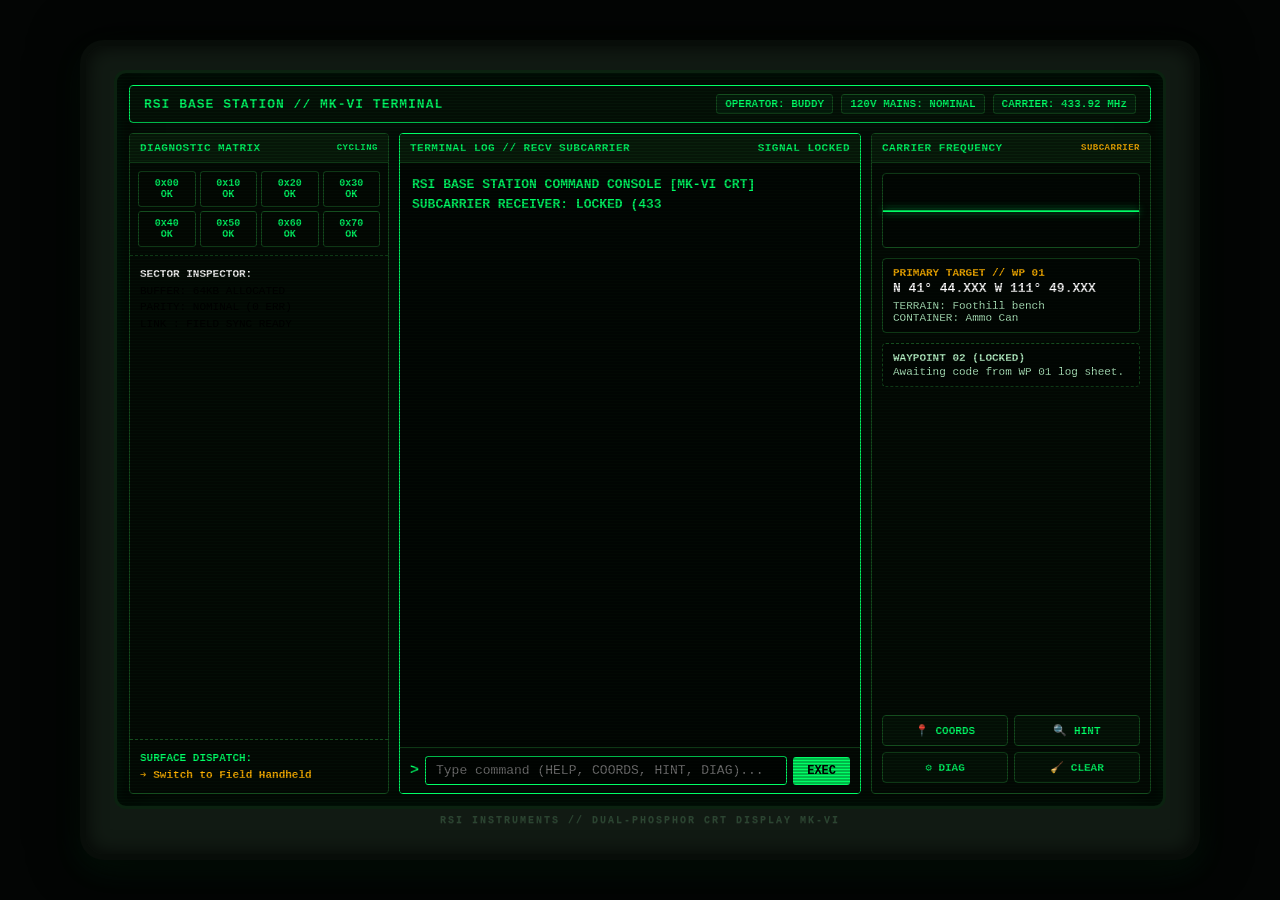
==== desktop/index.html @ dc441a3d "Update index.html" ====
<!DOCTYPE html>
<html lang="en">
<head>
  <meta charset="UTF-8">
  <meta name="viewport" content="width=device-width, initial-scale=1.0">
  <title>C.I.P.H.E.R. // Base Station CRT Console</title>
  <style>
    :root {
      --desk-bg: #030504;
      --bezel-color: #111a13;
      --bezel-border: #1d3322;
      --crt-screen-bg: #041007;
      --panel-border: #144d1e;
      --panel-border-bright: #00ff66;
      --text-main: #b8f5c8;
      --text-bright: #00ff66;
      --text-amber: #ffb300;
      --text-alert: #ff5252;
      --text-white: #ffffff;
    }

    * {
      box-sizing: border-box;
      margin: 0;
      padding: 0;
    }

    html, body {
      width: 100vw;
      height: 100vh;
      background-color: var(--desk-bg);
      display: flex;
      align-items: center;
      justify-content: center;
      font-family: 'Courier New', Courier, monospace;
      overflow: hidden;
    }

    /* Heavy Industrial CRT Outer Enclosure */
    .crt-enclosure {
      width: 1120px;
      max-width: 95vw;
      height: 820px;
      max-height: 94vh;
      background: var(--bezel-color);
      border: 6px solid #080d09;
      border-radius: 24px;
      box-shadow: 
        0 0 50px rgba(0, 0, 0, 0.95),
        inset 0 0 20px rgba(0, 0, 0, 0.8),
        0 10px 30px rgba(0, 255, 102, 0.08);
      padding: 24px 28px 28px;
      display: flex;
      flex-direction: column;
      position: relative;
    }

    /* Screen Glass with Bezel Inset & Scanlines */
    .crt-glass-screen {
      flex: 1;
      background-color: var(--crt-screen-bg);
      border-radius: 12px;
      border: 3px solid #0b2210;
      box-shadow: 
        inset 0 0 40px rgba(0, 0, 0, 0.9),
        inset 0 0 15px rgba(0, 255, 102, 0.15);
      display: flex;
      flex-direction: column;
      overflow: hidden;
      position: relative;
      padding: 12px;
      gap: 10px;
    }

    .crt-glass-screen::after {
      content: " ";
      position: absolute;
      top: 0; left: 0; right: 0; bottom: 0;
      background: linear-gradient(rgba(18, 16, 16, 0) 50%, rgba(0, 0, 0, 0.28) 50%);
      background-size: 100% 3px;
      pointer-events: none;
      z-index: 10;
    }

    /* Console Banner */
    .console-topbar {
      display: flex;
      justify-content: space-between;
      align-items: center;
      background: #051408;
      border: 1.5px solid var(--panel-border-bright);
      padding: 8px 14px;
      border-radius: 4px;
      flex-shrink: 0;
      z-index: 5;
    }
    .console-title {
      font-size: 13px;
      font-weight: 900;
      letter-spacing: 1px;
      color: var(--text-bright);
    }
    .console-badges {
      display: flex;
      gap: 8px;
      font-size: 11px;
      font-weight: bold;
    }
    .badge-item {
      padding: 3px 8px;
      border-radius: 3px;
      border: 1px solid var(--panel-border);
      background: rgba(0, 255, 102, 0.05);
      color: var(--text-bright);
    }

    /* 3-Pane Layout */
    .console-grid {
      flex: 1;
      display: grid;
      grid-template-columns: 260px 1fr 280px;
      gap: 10px;
      min-height: 0;
      z-index: 5;
    }

    .crt-panel {
      background-color: #030c05;
      border: 1.5px solid var(--panel-border);
      border-radius: 4px;
      display: flex;
      flex-direction: column;
      overflow: hidden;
    }
    .crt-panel.primary-monitor {
      border-color: var(--panel-border-bright);
      background-color: #020803;
    }

    .panel-header {
      background: #091f0c;
      padding: 8px 10px;
      font-size: 11px;
      font-weight: 900;
      letter-spacing: 0.5px;
      color: var(--text-bright);
      border-bottom: 1px solid var(--panel-border);
      display: flex;
      justify-content: space-between;
      align-items: center;
    }

    /* Left Matrix */
    .matrix-grid {
      display: grid;
      grid-template-columns: repeat(4, 1fr);
      gap: 4px;
      padding: 8px;
    }
    .sector-cell {
      background: #030a04;
      border: 1px solid var(--panel-border);
      border-radius: 3px;
      padding: 6px 2px;
      text-align: center;
      font-size: 10px;
      font-weight: bold;
      cursor: pointer;
      color: var(--text-bright);
    }
    .sector-cell:hover {
      border-color: var(--panel-border-bright);
      background: rgba(0, 255, 102, 0.15);
    }

    .telemetry-block {
      padding: 10px;
      border-top: 1px dashed var(--panel-border);
      font-size: 11px;
      line-height: 1.5;
    }

    /* Center Log & CLI */
    .main-log-scroll {
      flex: 1;
      overflow-y: auto;
      padding: 12px;
      font-size: 13px;
      line-height: 1.5;
      white-space: pre-wrap;
      word-break: break-word;
    }
    .line-dim { color: var(--text-main); }
    .line-bright { color: var(--text-bright); font-weight: bold; }
    .line-amber { color: var(--text-amber); font-weight: bold; }
    .line-user { color: var(--text-white); font-weight: bold; }

    .desktop-cli-tray {
      border-top: 1px solid var(--panel-border);
      background: #030b05;
      padding: 8px 10px;
      display: flex;
      gap: 6px;
      align-items: center;
    }
    .cli-prompt {
      color: var(--text-bright);
      font-size: 15px;
      font-weight: 900;
    }
    .cli-desktop-input {
      flex: 1;
      background: #010502;
      border: 1px solid var(--panel-border);
      border-radius: 3px;
      color: #ffffff;
      font-family: inherit;
      font-size: 13px;
      padding: 6px 10px;
      outline: none;
    }
    .cli-desktop-input:focus {
      border-color: var(--panel-border-bright);
    }
    .btn-desktop-exec {
      background: var(--panel-border-bright);
      color: #000000;
      border: none;
      border-radius: 3px;
      font-family: inherit;
      font-size: 12px;
      font-weight: 900;
      padding: 7px 14px;
      cursor: pointer;
    }

    /* Right Panel */
    .tactical-display-body {
      padding: 10px;
      display: flex;
      flex-direction: column;
      gap: 10px;
      flex: 1;
      overflow-y: auto;
    }
    .frequency-scope {
      height: 75px;
      background: #020703;
      border: 1px solid var(--panel-border);
      border-radius: 4px;
      display: flex;
      align-items: center;
      justify-content: center;
    }
    .carrier-wave {
      width: 100%;
      height: 2px;
      background: var(--text-bright);
      box-shadow: 0 0 8px var(--text-bright);
      animation: pulseWave 2.4s infinite ease-in-out;
    }
    @keyframes pulseWave {
      0% { transform: scaleY(1); opacity: 0.6; }
      50% { transform: scaleY(14); opacity: 1; }
      100% { transform: scaleY(1); opacity: 0.6; }
    }

    .waypoint-card {
      background: #020703;
      border: 1px solid var(--panel-border);
      border-radius: 4px;
      padding: 8px 10px;
    }
    .waypoint-title {
      font-size: 11px;
      font-weight: 900;
      color: var(--text-amber);
      margin-bottom: 2px;
    }
    .waypoint-coords {
      font-size: 13px;
      font-weight: 900;
      color: #ffffff;
    }

    .macro-board {
      display: grid;
      grid-template-columns: repeat(2, 1fr);
      gap: 6px;
      margin-top: auto;
    }
    .btn-macro-tile {
      background: #051408;
      border: 1px solid var(--panel-border);
      border-radius: 4px;
      color: var(--text-bright);
      font-family: inherit;
      font-size: 11px;
      font-weight: bold;
      padding: 8px 4px;
      cursor: pointer;
      text-align: center;
    }
    .btn-macro-tile:hover {
      border-color: var(--panel-border-bright);
      background: #09260f;
    }

    /* Hardware Enclosure Badge */
    .bezel-badge {
      text-align: center;
      font-size: 10px;
      letter-spacing: 2px;
      color: #2b4531;
      font-weight: 900;
      margin-top: 6px;
      text-shadow: 0 1px 0 rgba(255, 255, 255, 0.05);
    }
  </style>
</head>
<body>

  <!-- Physical CRT Housing -->
  <div class="crt-enclosure">
    <div class="crt-glass-screen">
      
      <header class="console-topbar">
        <div class="console-title">RSI BASE STATION // MK-VI TERMINAL</div>
        <div class="console-badges">
          <div class="badge-item" id="badge-cacher">OPERATOR: BUDDY</div>
          <div class="badge-item">120V MAINS: NOMINAL</div>
          <div class="badge-item">CARRIER: 433.92 MHz</div>
        </div>
      </header>

      <div class="console-grid">
        <!-- LEFT: Matrix -->
        <aside class="crt-panel">
          <div class="panel-header">
            <span>DIAGNOSTIC MATRIX</span>
            <span style="font-size: 9px; color: var(--text-bright);">CYCLING</span>
          </div>

          <div class="matrix-grid">
            <div class="sector-cell" onclick="BaseStation.inspectSector('0x00')">0x00<br>OK</div>
            <div class="sector-cell" onclick="BaseStation.inspectSector('0x10')">0x10<br>OK</div>
            <div class="sector-cell" onclick="BaseStation.inspectSector('0x20')">0x20<br>OK</div>
            <div class="sector-cell" onclick="BaseStation.inspectSector('0x30')">0x30<br>OK</div>
            <div class="sector-cell" onclick="BaseStation.inspectSector('0x40')">0x40<br>OK</div>
            <div class="sector-cell" onclick="BaseStation.inspectSector('0x50')">0x50<br>OK</div>
            <div class="sector-cell" onclick="BaseStation.inspectSector('0x60')">0x60<br>OK</div>
            <div class="sector-cell" onclick="BaseStation.inspectSector('0x70')">0x70<br>OK</div>
          </div>

          <div class="telemetry-block" id="sector-inspect-view">
            <strong style="color: #ffffff;">SECTOR INSPECTOR:</strong><br>
            BUFFER: 64KB ALLOCATED<br>
            PARITY: NOMINAL (0 ERR)<br>
            LINK  : FIELD SYNC READY
          </div>

          <div class="telemetry-block" style="margin-top: auto;">
            <strong style="color: var(--text-bright);">SURFACE DISPATCH:</strong><br>
            <a href="../mobile/index.html" style="color: var(--text-amber); text-decoration: none; font-weight: bold;">➔ Switch to Field Handheld</a>
          </div>
        </aside>

        <!-- CENTER: CLI Monitor -->
        <main class="crt-panel primary-monitor">
          <div class="panel-header">
            <span>TERMINAL LOG // RECV SUBCARRIER</span>
            <span style="color: var(--text-bright);">SIGNAL LOCKED</span>
          </div>

          <div class="main-log-scroll" id="base-log-scroll"></div>

          <footer class="desktop-cli-tray">
            <span class="cli-prompt">&gt;</span>
            <input 
              type="text" 
              id="base-cli-input" 
              class="cli-desktop-input" 
              placeholder="Type command (HELP, COORDS, HINT, DIAG)..." 
              autocomplete="off"
              autofocus
            >
            <button class="btn-desktop-exec" onclick="BaseStation.submitCommand()">EXEC</button>
          </footer>
        </main>

        <!-- RIGHT: Scope & Waypoints -->
        <aside class="crt-panel">
          <div class="panel-header">
            <span>CARRIER FREQUENCY</span>
            <span style="font-size: 9px; color: var(--text-amber);">SUBCARRIER</span>
          </div>

          <div class="tactical-display-body">
            <div class="frequency-scope">
              <div class="carrier-wave"></div>
            </div>

            <div class="waypoint-card">
              <div class="waypoint-title">PRIMARY TARGET // WP 01</div>
              <div class="waypoint-coords">N 41° 44.XXX  W 111° 49.XXX</div>
              <div style="font-size: 11px; color: var(--text-main); margin-top: 4px;">
                TERRAIN: Foothill bench<br>CONTAINER: Ammo Can
              </div>
            </div>

            <div class="waypoint-card" style="border-style: dashed;">
              <div class="waypoint-title" style="color: var(--text-main);">WAYPOINT 02 (LOCKED)</div>
              <div style="font-size: 11px; color: var(--text-main);">
                Awaiting code from WP 01 log sheet.
              </div>
            </div>

            <div class="macro-board">
              <button class="btn-macro-tile" onclick="BaseStation.runMacro('SHOW COORDINATES')">📍 COORDS</button>
              <button class="btn-macro-tile" onclick="BaseStation.runMacro('CONTAINER HINT')">🔍 HINT</button>
              <button class="btn-macro-tile" onclick="BaseStation.runMacro('DIAG')">⚙️ DIAG</button>
              <button class="btn-macro-tile" onclick="BaseStation.runMacro('CLEAR')">🧹 CLEAR</button>
            </div>
          </div>
        </aside>
      </div>

    </div>

    <!-- Retro Hardware Stamp -->
    <div class="bezel-badge">RSI INSTRUMENTS // DUAL-PHOSPHOR CRT DISPLAY MK-VI</div>
  </div>

  <script>
    const BaseStation = {
      logEl: null,
      inputEl: null,
      printQueue: [],
      isPrinting: false,

      init: function() {
        this.logEl = document.getElementById('base-log-scroll');
        this.inputEl = document.getElementById('base-cli-input');

        this.inputEl.addEventListener('keydown', (e) => {
          if (e.key === 'Enter') {
            e.preventDefault();
            this.submitCommand();
          }
        });

        try {
          const raw = localStorage.getItem('cipher_handheld_state');
          if (raw) {
            const parsed = JSON.parse(raw);
            if (parsed && parsed.cacher && parsed.cacher.username) {
              document.getElementById('badge-cacher').textContent = `OPERATOR: ${parsed.cacher.username}`;
            }
          }
        } catch (e) {}

        this.printLine(
          "RSI BASE STATION COMMAND CONSOLE [MK-VI CRT]\n" +
          "SUBCARRIER RECEIVER: LOCKED (433.92 MHz)\n" +
          "POWER: 120V MAINS (NOMINAL)\n\n" +
          "[C.I.P.H.E.R.]\n" +
          "\"Base Station console online, buddy!\n" +
          "All multi-pane telemetry boards are synchronized.\n" +
          "Use the command terminal to inspect coordinates, review hints, or analyze memory sectors.\"",
          "line-bright", 12
        );
      },

      printLine: function(text, cls = "line-dim", charSpeedMs = 12) {
        this.printQueue.push({ text, cls, charSpeedMs });
        if (!this.isPrinting) {
          this.processQueue();
        }
      },

      processQueue: async function() {
        if (this.printQueue.length === 0) {
          this.isPrinting = false;
          return;
        }

        this.isPrinting = true;
        const current = this.printQueue.shift();
        const p = document.createElement('div');
        p.className = current.cls;
        this.logEl.appendChild(p);

        for (let i = 0; i < current.text.length; i++) {
          p.textContent += current.text[i];
          this.logEl.scrollTop = this.logEl.scrollHeight;
          await new Promise(r => setTimeout(r, current.charSpeedMs));
        }

        await new Promise(r => setTimeout(r, 50));
        this.processQueue();
      },

      submitCommand: function() {
        const raw = this.inputEl.value.trim();
        if (!raw) return;
        this.inputEl.value = '';

        this.printLine(`> ${raw}`, "line-user", 6);
        const upper = raw.toUpperCase();

        if (upper === 'CLEAR') {
          this.printQueue = [];
          this.logEl.innerHTML = '';
          return;
        }

        if (upper === 'HELP') {
          this.printLine(
            "COMMAND SET:\n" +
            "  COORDS : Display active waypoint coordinates\n" +
            "  HINT   : Transmit hiding spot notes\n" +
            "  DIAG   : Run comprehensive telemetry check\n" +
            "  CLEAR  : Flush display buffer",
            "line-dim", 10
          );
          return;
        }

        if (upper.includes('COORD') || upper.includes('WAYPOINT')) {
          this.printLine(
            "[C.I.P.H.E.R.]\n" +
            "\"Decrypted Waypoint 01:\n" +
            "N 41° 44.XXX  W 111° 49.XXX\n" +
            "Container: Ammo can tucked along the foothill bench.\"",
            "line-amber", 12
          );
          return;
        }

        if (upper.includes('HINT')) {
          this.printLine(
            "[C.I.P.H.E.R.]\n" +
            "\"Tactical field hint:\n" +
            "Look low where the sage meets the rock shelf. Don't look in trees!\"",
            "line-amber", 12
          );
          return;
        }

        if (upper === 'DIAG') {
          this.printLine(
            "TELEMETRY SUMMARY:\n" +
            "  ARCH   : RETRO CRT 4:3 CONSOLE\n" +
            "  BUS    : 8/8 SECTORS VERIFIED\n" +
            "  CARRIER: 100% SIGNAL STRENGTH\n" +
            "  SYNC   : FIELD HANDHELD PAIRED",
            "line-bright", 10
          );
          return;
        }

        this.printLine(`[BASE] Command "${raw}" processed.`, "line-dim", 10);
      },

      runMacro: function(cmd) {
        this.inputEl.value = cmd;
        this.submitCommand();
      },

      inspectSector: function(secName) {
        const view = document.getElementById('sector-inspect-view');
        view.innerHTML = 
          `<strong style="color: var(--text-bright);">SECTOR ${secName} INSPECTION:</strong><br>` +
          `RANGE: ${secName}00 - ${secName}FF<br>` +
          `CHECK: 100% OK // 0 ERR<br>` +
          `DATA : WAYPOINT PACKETS STABLE`;
      }
    };

    document.addEventListener('DOMContentLoaded', () => {
      BaseStation.init();
    });
  </script>
</body>
</html>
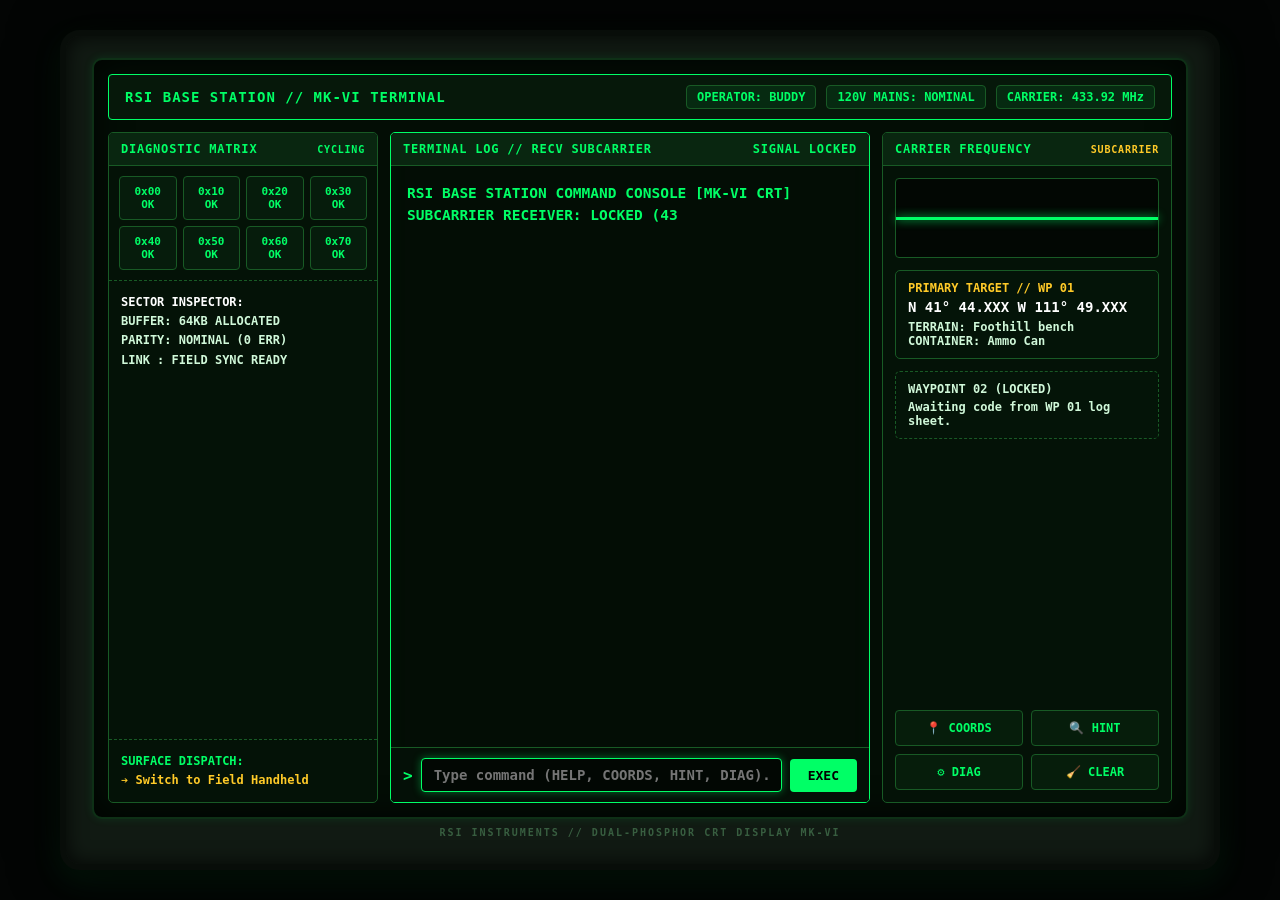
==== commit 5f213c89: "Refactor styles and layout for improved UI" ====
--- a/desktop/index.html
+++ b/desktop/index.html
@@ -8,13 +8,12 @@
     :root {
       --desk-bg: #030504;
       --bezel-color: #111a13;
-      --bezel-border: #1d3322;
-      --crt-screen-bg: #041007;
-      --panel-border: #144d1e;
+      --crt-screen-bg: #030d05;
+      --panel-border: #185a25;
       --panel-border-bright: #00ff66;
-      --text-main: #b8f5c8;
-      --text-bright: #00ff66;
-      --text-amber: #ffb300;
+      --text-main: #d0f8d9;         /* High-contrast readable mint */
+      --text-bright: #00ff66;       /* Phosphor green */
+      --text-amber: #ffca28;        /* Warm gold */
       --text-alert: #ff5252;
       --text-white: #ffffff;
     }
@@ -32,85 +31,77 @@
       display: flex;
       align-items: center;
       justify-content: center;
-      font-family: 'Courier New', Courier, monospace;
+      /* Heavy, clean monospaced stack with Courier strictly last */
+      font-family: "Cascadia Code", "Fira Code", Consolas, "Menlo", "DejaVu Sans Mono", monospace;
+      font-weight: 600;
+      -webkit-font-smoothing: antialiased;
+      -moz-osx-font-smoothing: grayscale;
       overflow: hidden;
     }
 
     /* Heavy Industrial CRT Outer Enclosure */
     .crt-enclosure {
-      width: 1120px;
-      max-width: 95vw;
-      height: 820px;
-      max-height: 94vh;
+      width: 1160px;
+      max-width: 96vw;
+      height: 840px;
+      max-height: 95vh;
       background: var(--bezel-color);
       border: 6px solid #080d09;
-      border-radius: 24px;
+      border-radius: 20px;
       box-shadow: 
         0 0 50px rgba(0, 0, 0, 0.95),
         inset 0 0 20px rgba(0, 0, 0, 0.8),
-        0 10px 30px rgba(0, 255, 102, 0.08);
-      padding: 24px 28px 28px;
+        0 10px 30px rgba(0, 255, 102, 0.1);
+      padding: 22px 26px 26px;
       display: flex;
       flex-direction: column;
       position: relative;
     }
 
-    /* Screen Glass with Bezel Inset & Scanlines */
+    /* Clean Screen Glass (Scanlines removed to stop text degradation) */
     .crt-glass-screen {
       flex: 1;
       background-color: var(--crt-screen-bg);
-      border-radius: 12px;
-      border: 3px solid #0b2210;
+      border-radius: 10px;
+      border: 2px solid #0e3016;
       box-shadow: 
-        inset 0 0 40px rgba(0, 0, 0, 0.9),
-        inset 0 0 15px rgba(0, 255, 102, 0.15);
+        inset 0 0 35px rgba(0, 0, 0, 0.85),
+        0 0 10px rgba(0, 255, 102, 0.1);
       display: flex;
       flex-direction: column;
       overflow: hidden;
-      position: relative;
-      padding: 12px;
-      gap: 10px;
-    }
-
-    .crt-glass-screen::after {
-      content: " ";
-      position: absolute;
-      top: 0; left: 0; right: 0; bottom: 0;
-      background: linear-gradient(rgba(18, 16, 16, 0) 50%, rgba(0, 0, 0, 0.28) 50%);
-      background-size: 100% 3px;
-      pointer-events: none;
-      z-index: 10;
-    }
-
-    /* Console Banner */
+      padding: 14px;
+      gap: 12px;
+    }
+
+    /* Top Console Banner */
     .console-topbar {
       display: flex;
       justify-content: space-between;
       align-items: center;
-      background: #051408;
+      background: #06180a;
       border: 1.5px solid var(--panel-border-bright);
-      padding: 8px 14px;
+      padding: 10px 16px;
       border-radius: 4px;
       flex-shrink: 0;
-      z-index: 5;
     }
     .console-title {
-      font-size: 13px;
-      font-weight: 900;
+      font-size: 14px;
+      font-weight: 800;
       letter-spacing: 1px;
       color: var(--text-bright);
     }
     .console-badges {
       display: flex;
-      gap: 8px;
-      font-size: 11px;
-      font-weight: bold;
+      gap: 10px;
+      font-size: 12px;
+      font-weight: 700;
     }
     .badge-item {
-      padding: 3px 8px;
-      border-radius: 3px;
-      border: 1px solid var(--panel-border);
-      background: rgba(0, 255, 102, 0.05);
+      padding: 4px 10px;
+      border-radius: 4px;
+      border: 1.5px solid var(--panel-border);
+      background: rgba(0, 255, 102, 0.08);
       color: var(--text-bright);
     }
 
@@ -118,33 +109,33 @@
     .console-grid {
       flex: 1;
       display: grid;
-      grid-template-columns: 260px 1fr 280px;
-      gap: 10px;
+      grid-template-columns: 270px 1fr 290px;
+      gap: 12px;
       min-height: 0;
-      z-index: 5;
     }
 
     .crt-panel {
-      background-color: #030c05;
-      border: 1.5px solid var(--panel-border);
-      border-radius: 4px;
+      background-color: #041207;
+      border: 1.5px solid var(--panel-border);
+      border-radius: 5px;
       display: flex;
       flex-direction: column;
       overflow: hidden;
     }
     .crt-panel.primary-monitor {
       border-color: var(--panel-border-bright);
-      background-color: #020803;
+      background-color: #030d05;
+      box-shadow: inset 0 0 20px rgba(0, 255, 102, 0.05);
     }
 
     .panel-header {
-      background: #091f0c;
-      padding: 8px 10px;
-      font-size: 11px;
-      font-weight: 900;
-      letter-spacing: 0.5px;
+      background: #092610;
+      padding: 9px 12px;
+      font-size: 12px;
+      font-weight: 800;
+      letter-spacing: 0.8px;
       color: var(--text-bright);
-      border-bottom: 1px solid var(--panel-border);
+      border-bottom: 1.5px solid var(--panel-border);
       display: flex;
       justify-content: space-between;
       align-items: center;
@@ -154,167 +145,175 @@
     .matrix-grid {
       display: grid;
       grid-template-columns: repeat(4, 1fr);
-      gap: 4px;
-      padding: 8px;
+      gap: 6px;
+      padding: 10px;
     }
     .sector-cell {
-      background: #030a04;
-      border: 1px solid var(--panel-border);
-      border-radius: 3px;
-      padding: 6px 2px;
+      background: #061c0c;
+      border: 1.5px solid var(--panel-border);
+      border-radius: 4px;
+      padding: 8px 2px;
       text-align: center;
-      font-size: 10px;
-      font-weight: bold;
+      font-size: 11px;
+      font-weight: 800;
       cursor: pointer;
       color: var(--text-bright);
+      transition: all 0.15s ease;
     }
     .sector-cell:hover {
       border-color: var(--panel-border-bright);
-      background: rgba(0, 255, 102, 0.15);
+      background: #0a3316;
     }
 
     .telemetry-block {
-      padding: 10px;
+      padding: 12px;
       border-top: 1px dashed var(--panel-border);
-      font-size: 11px;
-      line-height: 1.5;
+      font-size: 12px;
+      line-height: 1.6;
+      color: var(--text-main);
     }
 
     /* Center Log & CLI */
     .main-log-scroll {
       flex: 1;
       overflow-y: auto;
-      padding: 12px;
-      font-size: 13px;
-      line-height: 1.5;
+      padding: 16px;
+      font-size: 14.5px;
+      line-height: 1.55;
       white-space: pre-wrap;
       word-break: break-word;
+      font-weight: 600;
     }
     .line-dim { color: var(--text-main); }
-    .line-bright { color: var(--text-bright); font-weight: bold; }
-    .line-amber { color: var(--text-amber); font-weight: bold; }
-    .line-user { color: var(--text-white); font-weight: bold; }
+    .line-bright { color: var(--text-bright); font-weight: 800; }
+    .line-amber { color: var(--text-amber); font-weight: 800; }
+    .line-user { color: var(--text-white); font-weight: 800; }
 
     .desktop-cli-tray {
-      border-top: 1px solid var(--panel-border);
-      background: #030b05;
-      padding: 8px 10px;
-      display: flex;
-      gap: 6px;
+      border-top: 1.5px solid var(--panel-border);
+      background: #041007;
+      padding: 10px 12px;
+      display: flex;
+      gap: 8px;
       align-items: center;
     }
     .cli-prompt {
       color: var(--text-bright);
-      font-size: 15px;
+      font-size: 16px;
       font-weight: 900;
     }
     .cli-desktop-input {
       flex: 1;
-      background: #010502;
-      border: 1px solid var(--panel-border);
-      border-radius: 3px;
+      background: #020703;
+      border: 1.5px solid var(--panel-border);
+      border-radius: 4px;
       color: #ffffff;
       font-family: inherit;
-      font-size: 13px;
-      padding: 6px 10px;
+      font-size: 14px;
+      font-weight: 600;
+      padding: 8px 12px;
       outline: none;
     }
     .cli-desktop-input:focus {
       border-color: var(--panel-border-bright);
+      box-shadow: 0 0 8px rgba(0, 255, 102, 0.4);
     }
     .btn-desktop-exec {
       background: var(--panel-border-bright);
       color: #000000;
       border: none;
-      border-radius: 3px;
+      border-radius: 4px;
       font-family: inherit;
+      font-size: 13px;
+      font-weight: 900;
+      padding: 9px 18px;
+      cursor: pointer;
+    }
+    .btn-desktop-exec:hover {
+      background: #ffffff;
+    }
+
+    /* Right Panel */
+    .tactical-display-body {
+      padding: 12px;
+      display: flex;
+      flex-direction: column;
+      gap: 12px;
+      flex: 1;
+      overflow-y: auto;
+    }
+    .frequency-scope {
+      height: 80px;
+      background: #020703;
+      border: 1.5px solid var(--panel-border);
+      border-radius: 4px;
+      display: flex;
+      align-items: center;
+      justify-content: center;
+    }
+    .carrier-wave {
+      width: 100%;
+      height: 3px;
+      background: var(--text-bright);
+      box-shadow: 0 0 10px var(--text-bright);
+      animation: pulseWave 2.4s infinite ease-in-out;
+    }
+    @keyframes pulseWave {
+      0% { transform: scaleY(1); opacity: 0.7; }
+      50% { transform: scaleY(14); opacity: 1; }
+      100% { transform: scaleY(1); opacity: 0.7; }
+    }
+
+    .waypoint-card {
+      background: #041408;
+      border: 1.5px solid var(--panel-border);
+      border-radius: 5px;
+      padding: 10px 12px;
+    }
+    .waypoint-title {
       font-size: 12px;
       font-weight: 900;
-      padding: 7px 14px;
-      cursor: pointer;
-    }
-
-    /* Right Panel */
-    .tactical-display-body {
-      padding: 10px;
-      display: flex;
-      flex-direction: column;
-      gap: 10px;
-      flex: 1;
-      overflow-y: auto;
-    }
-    .frequency-scope {
-      height: 75px;
-      background: #020703;
-      border: 1px solid var(--panel-border);
-      border-radius: 4px;
-      display: flex;
-      align-items: center;
-      justify-content: center;
-    }
-    .carrier-wave {
-      width: 100%;
-      height: 2px;
-      background: var(--text-bright);
-      box-shadow: 0 0 8px var(--text-bright);
-      animation: pulseWave 2.4s infinite ease-in-out;
-    }
-    @keyframes pulseWave {
-      0% { transform: scaleY(1); opacity: 0.6; }
-      50% { transform: scaleY(14); opacity: 1; }
-      100% { transform: scaleY(1); opacity: 0.6; }
-    }
-
-    .waypoint-card {
-      background: #020703;
-      border: 1px solid var(--panel-border);
-      border-radius: 4px;
-      padding: 8px 10px;
-    }
-    .waypoint-title {
-      font-size: 11px;
-      font-weight: 900;
       color: var(--text-amber);
-      margin-bottom: 2px;
+      margin-bottom: 4px;
     }
     .waypoint-coords {
-      font-size: 13px;
-      font-weight: 900;
+      font-size: 14px;
+      font-weight: 800;
       color: #ffffff;
     }
 
     .macro-board {
       display: grid;
       grid-template-columns: repeat(2, 1fr);
-      gap: 6px;
+      gap: 8px;
       margin-top: auto;
     }
     .btn-macro-tile {
-      background: #051408;
-      border: 1px solid var(--panel-border);
+      background: #061d0b;
+      border: 1.5px solid var(--panel-border);
       border-radius: 4px;
       color: var(--text-bright);
       font-family: inherit;
-      font-size: 11px;
-      font-weight: bold;
-      padding: 8px 4px;
+      font-size: 12px;
+      font-weight: 800;
+      padding: 10px 6px;
       cursor: pointer;
       text-align: center;
+      transition: all 0.15s ease;
     }
     .btn-macro-tile:hover {
       border-color: var(--panel-border-bright);
-      background: #09260f;
-    }
-
-    /* Hardware Enclosure Badge */
+      background: #0d3817;
+      color: #ffffff;
+    }
+
     .bezel-badge {
       text-align: center;
       font-size: 10px;
       letter-spacing: 2px;
-      color: #2b4531;
+      color: #385e40;
       font-weight: 900;
-      margin-top: 6px;
-      text-shadow: 0 1px 0 rgba(255, 255, 255, 0.05);
+      margin-top: 8px;
     }
   </style>
 </head>
@@ -334,11 +333,11 @@
       </header>
 
       <div class="console-grid">
-        <!-- LEFT: Matrix -->
+        <!-- LEFT: Diagnostic Matrix -->
         <aside class="crt-panel">
           <div class="panel-header">
             <span>DIAGNOSTIC MATRIX</span>
-            <span style="font-size: 9px; color: var(--text-bright);">CYCLING</span>
+            <span style="font-size: 10px; color: var(--text-bright);">CYCLING</span>
           </div>
 
           <div class="matrix-grid">
@@ -361,11 +360,11 @@
 
           <div class="telemetry-block" style="margin-top: auto;">
             <strong style="color: var(--text-bright);">SURFACE DISPATCH:</strong><br>
-            <a href="../mobile/index.html" style="color: var(--text-amber); text-decoration: none; font-weight: bold;">➔ Switch to Field Handheld</a>
+            <a href="../mobile/index.html" style="color: var(--text-amber); text-decoration: none; font-weight: 800;">➔ Switch to Field Handheld</a>
           </div>
         </aside>
 
-        <!-- CENTER: CLI Monitor -->
+        <!-- CENTER: Main CLI Monitor -->
         <main class="crt-panel primary-monitor">
           <div class="panel-header">
             <span>TERMINAL LOG // RECV SUBCARRIER</span>
@@ -388,11 +387,11 @@
           </footer>
         </main>
 
-        <!-- RIGHT: Scope & Waypoints -->
+        <!-- RIGHT: Carrier & Waypoint Board -->
         <aside class="crt-panel">
           <div class="panel-header">
             <span>CARRIER FREQUENCY</span>
-            <span style="font-size: 9px; color: var(--text-amber);">SUBCARRIER</span>
+            <span style="font-size: 10px; color: var(--text-amber);">SUBCARRIER</span>
           </div>
 
           <div class="tactical-display-body">
@@ -403,14 +402,14 @@
             <div class="waypoint-card">
               <div class="waypoint-title">PRIMARY TARGET // WP 01</div>
               <div class="waypoint-coords">N 41° 44.XXX  W 111° 49.XXX</div>
-              <div style="font-size: 11px; color: var(--text-main); margin-top: 4px;">
+              <div style="font-size: 12px; color: var(--text-main); margin-top: 5px;">
                 TERRAIN: Foothill bench<br>CONTAINER: Ammo Can
               </div>
             </div>
 
             <div class="waypoint-card" style="border-style: dashed;">
               <div class="waypoint-title" style="color: var(--text-main);">WAYPOINT 02 (LOCKED)</div>
-              <div style="font-size: 11px; color: var(--text-main);">
+              <div style="font-size: 12px; color: var(--text-main); margin-top: 4px;">
                 Awaiting code from WP 01 log sheet.
               </div>
             </div>
@@ -427,7 +426,6 @@
 
     </div>
 
-    <!-- Retro Hardware Stamp -->
     <div class="bezel-badge">RSI INSTRUMENTS // DUAL-PHOSPHOR CRT DISPLAY MK-VI</div>
   </div>
 
@@ -496,7 +494,7 @@
           await new Promise(r => setTimeout(r, current.charSpeedMs));
         }
 
-        await new Promise(r => setTimeout(r, 50));
+        await new Promise(r => setTimeout(r, 40));
         this.processQueue();
       },
 
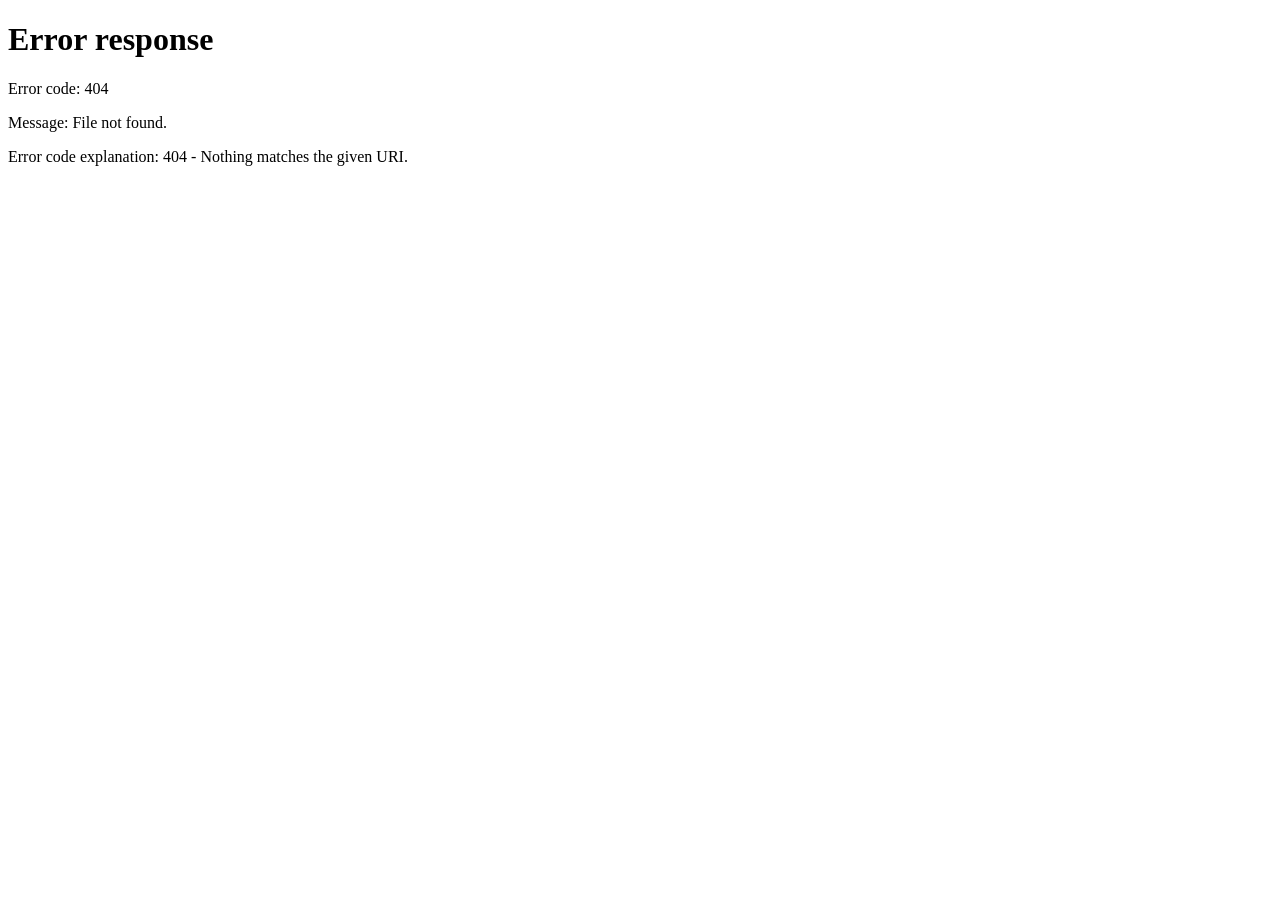
==== commit bf036091: "Update title and styles for dual terminal theme" ====
--- a/desktop/index.html
+++ b/desktop/index.html
@@ -3,21 +3,60 @@
 <head>
   <meta charset="UTF-8">
   <meta name="viewport" content="width=device-width, initial-scale=1.0">
-  <title>C.I.P.H.E.R. // Base Station CRT Console</title>
+  <title>C.I.P.H.E.R. // Base Station Dual Terminal</title>
   <style>
+    /* =========================================================
+       1. COLOR SYSTEM & DUAL-THEME VARIABLES
+       ========================================================= */
     :root {
+      /* Shared Layout Constraints */
       --desk-bg: #030504;
-      --bezel-color: #111a13;
-      --crt-screen-bg: #030d05;
+      --transition-smooth: all 0.25s ease-in-out;
+    }
+
+    /* THEME 1: 1980s RSI Surplus CRT (Monochrome Green Phosphor) */
+    .theme-rsi {
+      --shell-bg: #111a13;
+      --shell-border: #080d09;
+      --screen-bg: #030d05;
+      --panel-bg: #041207;
       --panel-border: #185a25;
-      --panel-border-bright: #00ff66;
-      --text-main: #d0f8d9;         /* High-contrast readable mint */
-      --text-bright: #00ff66;       /* Phosphor green */
-      --text-amber: #ffca28;        /* Warm gold */
-      --text-alert: #ff5252;
-      --text-white: #ffffff;
-    }
-
+      --panel-border-glow: #00ff66;
+      --text-main: #d0f8d9;
+      --text-accent: #00ff66;
+      --text-highlight: #ffca28;
+      --text-user: #ffffff;
+      --font-family: "Cascadia Code", "Fira Code", Consolas, "Menlo", monospace;
+      --font-weight: 600;
+      --corner-radius: 4px;
+      --box-glow: inset 0 0 35px rgba(0, 0, 0, 0.85), 0 0 10px rgba(0, 255, 102, 0.15);
+      --badge-label: "RSI 1980s SURPLUS // FIRMWARE v1.4";
+      --carrier-color: #00ff66;
+    }
+
+    /* THEME 2: Modern Rat Pack Rebuild (Futuristic Glass / Cyan) */
+    .theme-ratpack {
+      --shell-bg: #0a1118;
+      --shell-border: #102233;
+      --screen-bg: #050c14;
+      --panel-bg: rgba(13, 27, 42, 0.75);
+      --panel-border: rgba(0, 229, 255, 0.35);
+      --panel-border-glow: #00e5ff;
+      --text-main: #e0f7fa;
+      --text-accent: #00e5ff;
+      --text-highlight: #ff007f;
+      --text-user: #ffffff;
+      --font-family: -apple-system, BlinkMacSystemFont, "Segoe UI", Roboto, "Helvetica Neue", sans-serif;
+      --font-weight: 500;
+      --corner-radius: 12px;
+      --box-glow: 0 8px 32px 0 rgba(0, 0, 0, 0.5), inset 0 0 20px rgba(0, 229, 255, 0.1);
+      --badge-label: "RAT PACK OVERHAUL // SYSTEM v4.9X";
+      --carrier-color: #00e5ff;
+    }
+
+    /* =========================================================
+       2. MASTER VIEWPORT & CHASSIS
+       ========================================================= */
     * {
       box-sizing: border-box;
       margin: 0;
@@ -31,81 +70,90 @@
       display: flex;
       align-items: center;
       justify-content: center;
-      /* Heavy, clean monospaced stack with Courier strictly last */
-      font-family: "Cascadia Code", "Fira Code", Consolas, "Menlo", "DejaVu Sans Mono", monospace;
-      font-weight: 600;
-      -webkit-font-smoothing: antialiased;
-      -moz-osx-font-smoothing: grayscale;
       overflow: hidden;
     }
 
-    /* Heavy Industrial CRT Outer Enclosure */
     .crt-enclosure {
       width: 1160px;
       max-width: 96vw;
       height: 840px;
       max-height: 95vh;
-      background: var(--bezel-color);
-      border: 6px solid #080d09;
+      background: var(--shell-bg);
+      border: 6px solid var(--shell-border);
       border-radius: 20px;
-      box-shadow: 
-        0 0 50px rgba(0, 0, 0, 0.95),
-        inset 0 0 20px rgba(0, 0, 0, 0.8),
-        0 10px 30px rgba(0, 255, 102, 0.1);
+      box-shadow: 0 0 50px rgba(0, 0, 0, 0.95);
       padding: 22px 26px 26px;
       display: flex;
       flex-direction: column;
       position: relative;
-    }
-
-    /* Clean Screen Glass (Scanlines removed to stop text degradation) */
+      font-family: var(--font-family);
+      font-weight: var(--font-weight);
+      transition: var(--transition-smooth);
+    }
+
     .crt-glass-screen {
       flex: 1;
-      background-color: var(--crt-screen-bg);
+      background-color: var(--screen-bg);
       border-radius: 10px;
-      border: 2px solid #0e3016;
-      box-shadow: 
-        inset 0 0 35px rgba(0, 0, 0, 0.85),
-        0 0 10px rgba(0, 255, 102, 0.1);
+      border: 2px solid var(--panel-border);
+      box-shadow: var(--box-glow);
       display: flex;
       flex-direction: column;
       overflow: hidden;
       padding: 14px;
       gap: 12px;
-    }
-
-    /* Top Console Banner */
+      position: relative;
+      backdrop-filter: blur(10px);
+      transition: var(--transition-smooth);
+    }
+
+    /* =========================================================
+       3. CONSOLE BAR & 3-PANE GRID
+       ========================================================= */
     .console-topbar {
       display: flex;
       justify-content: space-between;
       align-items: center;
-      background: #06180a;
-      border: 1.5px solid var(--panel-border-bright);
+      background: var(--panel-bg);
+      border: 1.5px solid var(--panel-border-glow);
       padding: 10px 16px;
-      border-radius: 4px;
+      border-radius: var(--corner-radius);
       flex-shrink: 0;
+      transition: var(--transition-smooth);
     }
     .console-title {
       font-size: 14px;
       font-weight: 800;
       letter-spacing: 1px;
-      color: var(--text-bright);
+      color: var(--text-accent);
     }
     .console-badges {
       display: flex;
       gap: 10px;
       font-size: 12px;
       font-weight: 700;
+      align-items: center;
     }
     .badge-item {
       padding: 4px 10px;
-      border-radius: 4px;
+      border-radius: var(--corner-radius);
       border: 1.5px solid var(--panel-border);
-      background: rgba(0, 255, 102, 0.08);
-      color: var(--text-bright);
-    }
-
-    /* 3-Pane Layout */
+      background: rgba(255, 255, 255, 0.04);
+      color: var(--text-accent);
+    }
+    .btn-personality-flip {
+      background: var(--text-accent);
+      color: #000000;
+      border: none;
+      border-radius: var(--corner-radius);
+      font-family: inherit;
+      font-size: 11px;
+      font-weight: 900;
+      padding: 5px 12px;
+      cursor: pointer;
+      box-shadow: 0 0 10px var(--text-accent);
+    }
+
     .console-grid {
       flex: 1;
       display: grid;
@@ -115,26 +163,25 @@
     }
 
     .crt-panel {
-      background-color: #041207;
+      background-color: var(--panel-bg);
       border: 1.5px solid var(--panel-border);
-      border-radius: 5px;
+      border-radius: var(--corner-radius);
       display: flex;
       flex-direction: column;
       overflow: hidden;
+      transition: var(--transition-smooth);
     }
     .crt-panel.primary-monitor {
-      border-color: var(--panel-border-bright);
-      background-color: #030d05;
-      box-shadow: inset 0 0 20px rgba(0, 255, 102, 0.05);
+      border-color: var(--panel-border-glow);
     }
 
     .panel-header {
-      background: #092610;
+      background: rgba(0, 0, 0, 0.35);
       padding: 9px 12px;
       font-size: 12px;
       font-weight: 800;
       letter-spacing: 0.8px;
-      color: var(--text-bright);
+      color: var(--text-accent);
       border-bottom: 1.5px solid var(--panel-border);
       display: flex;
       justify-content: space-between;
@@ -149,20 +196,20 @@
       padding: 10px;
     }
     .sector-cell {
-      background: #061c0c;
+      background: rgba(0, 0, 0, 0.4);
       border: 1.5px solid var(--panel-border);
-      border-radius: 4px;
+      border-radius: var(--corner-radius);
       padding: 8px 2px;
       text-align: center;
       font-size: 11px;
       font-weight: 800;
       cursor: pointer;
-      color: var(--text-bright);
+      color: var(--text-accent);
       transition: all 0.15s ease;
     }
     .sector-cell:hover {
-      border-color: var(--panel-border-bright);
-      background: #0a3316;
+      border-color: var(--panel-border-glow);
+      background: rgba(255, 255, 255, 0.1);
     }
 
     .telemetry-block {
@@ -182,58 +229,52 @@
       line-height: 1.55;
       white-space: pre-wrap;
       word-break: break-word;
-      font-weight: 600;
     }
     .line-dim { color: var(--text-main); }
-    .line-bright { color: var(--text-bright); font-weight: 800; }
-    .line-amber { color: var(--text-amber); font-weight: 800; }
-    .line-user { color: var(--text-white); font-weight: 800; }
+    .line-bright { color: var(--text-accent); font-weight: 800; }
+    .line-amber { color: var(--text-highlight); font-weight: 800; }
+    .line-user { color: var(--text-user); font-weight: 800; }
 
     .desktop-cli-tray {
       border-top: 1.5px solid var(--panel-border);
-      background: #041007;
+      background: rgba(0, 0, 0, 0.3);
       padding: 10px 12px;
       display: flex;
       gap: 8px;
       align-items: center;
     }
     .cli-prompt {
-      color: var(--text-bright);
+      color: var(--text-accent);
       font-size: 16px;
       font-weight: 900;
     }
     .cli-desktop-input {
       flex: 1;
-      background: #020703;
+      background: rgba(0, 0, 0, 0.5);
       border: 1.5px solid var(--panel-border);
-      border-radius: 4px;
+      border-radius: var(--corner-radius);
       color: #ffffff;
       font-family: inherit;
       font-size: 14px;
-      font-weight: 600;
       padding: 8px 12px;
       outline: none;
     }
     .cli-desktop-input:focus {
-      border-color: var(--panel-border-bright);
-      box-shadow: 0 0 8px rgba(0, 255, 102, 0.4);
+      border-color: var(--panel-border-glow);
     }
     .btn-desktop-exec {
-      background: var(--panel-border-bright);
+      background: var(--panel-border-glow);
       color: #000000;
       border: none;
-      border-radius: 4px;
+      border-radius: var(--corner-radius);
       font-family: inherit;
       font-size: 13px;
       font-weight: 900;
       padding: 9px 18px;
       cursor: pointer;
     }
-    .btn-desktop-exec:hover {
-      background: #ffffff;
-    }
-
-    /* Right Panel */
+
+    /* Right Scope & Waypoint */
     .tactical-display-body {
       padding: 12px;
       display: flex;
@@ -244,18 +285,19 @@
     }
     .frequency-scope {
       height: 80px;
-      background: #020703;
+      background: rgba(0, 0, 0, 0.5);
       border: 1.5px solid var(--panel-border);
-      border-radius: 4px;
+      border-radius: var(--corner-radius);
       display: flex;
       align-items: center;
       justify-content: center;
+      position: relative;
     }
     .carrier-wave {
       width: 100%;
       height: 3px;
-      background: var(--text-bright);
-      box-shadow: 0 0 10px var(--text-bright);
+      background: var(--carrier-color);
+      box-shadow: 0 0 10px var(--carrier-color);
       animation: pulseWave 2.4s infinite ease-in-out;
     }
     @keyframes pulseWave {
@@ -265,15 +307,15 @@
     }
 
     .waypoint-card {
-      background: #041408;
+      background: rgba(0, 0, 0, 0.3);
       border: 1.5px solid var(--panel-border);
-      border-radius: 5px;
+      border-radius: var(--corner-radius);
       padding: 10px 12px;
     }
     .waypoint-title {
       font-size: 12px;
       font-weight: 900;
-      color: var(--text-amber);
+      color: var(--text-highlight);
       margin-bottom: 4px;
     }
     .waypoint-coords {
@@ -289,10 +331,10 @@
       margin-top: auto;
     }
     .btn-macro-tile {
-      background: #061d0b;
+      background: rgba(0, 0, 0, 0.4);
       border: 1.5px solid var(--panel-border);
-      border-radius: 4px;
-      color: var(--text-bright);
+      border-radius: var(--corner-radius);
+      color: var(--text-accent);
       font-family: inherit;
       font-size: 12px;
       font-weight: 800;
@@ -302,42 +344,80 @@
       transition: all 0.15s ease;
     }
     .btn-macro-tile:hover {
-      border-color: var(--panel-border-bright);
-      background: #0d3817;
+      border-color: var(--panel-border-glow);
+      background: rgba(255, 255, 255, 0.08);
       color: #ffffff;
     }
 
     .bezel-badge {
       text-align: center;
-      font-size: 10px;
+      font-size: 11px;
       letter-spacing: 2px;
-      color: #385e40;
+      color: var(--text-accent);
+      opacity: 0.6;
       font-weight: 900;
       margin-top: 8px;
+    }
+
+    /* =========================================================
+       4. QUANTUM SCREEN TEAR & GLITCH OVERLAY
+       ========================================================= */
+    .screen-glitching {
+      animation: screenTear 0.3s cubic-bezier(0.25, 0.46, 0.45, 0.94) both;
+    }
+
+    @keyframes screenTear {
+      0% {
+        transform: translate(0);
+        filter: contrast(1) brightness(1);
+      }
+      20% {
+        transform: translate(-6px, 3px) skewX(2deg);
+        filter: invert(0.8) hue-rotate(90deg) contrast(2);
+      }
+      40% {
+        transform: translate(6px, -4px) skewX(-3deg);
+        filter: brightness(2) contrast(3);
+      }
+      60% {
+        transform: translate(-3px, 1px);
+        filter: invert(0.4) saturate(3);
+      }
+      80% {
+        transform: translate(2px, -1px);
+        filter: contrast(1.5);
+      }
+      100% {
+        transform: translate(0);
+        filter: contrast(1) brightness(1);
+      }
     }
   </style>
 </head>
 <body>
 
-  <!-- Physical CRT Housing -->
-  <div class="crt-enclosure">
-    <div class="crt-glass-screen">
+  <!-- Physical Chassis: Dynamic Dual Theme Container -->
+  <div class="crt-enclosure theme-rsi" id="master-console-chassis">
+    <div class="crt-glass-screen" id="glass-screen-surface">
       
+      <!-- Top Operational Console -->
       <header class="console-topbar">
-        <div class="console-title">RSI BASE STATION // MK-VI TERMINAL</div>
+        <div class="console-title" id="console-title-txt">RSI BASE STATION // MK-VI TERMINAL</div>
         <div class="console-badges">
           <div class="badge-item" id="badge-cacher">OPERATOR: BUDDY</div>
-          <div class="badge-item">120V MAINS: NOMINAL</div>
-          <div class="badge-item">CARRIER: 433.92 MHz</div>
+          <div class="badge-item" id="badge-firmware">FIRMWARE: RSI 1980s</div>
+          <button class="btn-personality-flip" onclick="BaseStation.triggerGlitchFlip()">⚡ FLIP IDENTITY</button>
         </div>
       </header>
 
+      <!-- 3-Pane Center Grid -->
       <div class="console-grid">
-        <!-- LEFT: Diagnostic Matrix -->
+
+        <!-- LEFT: Matrix -->
         <aside class="crt-panel">
           <div class="panel-header">
             <span>DIAGNOSTIC MATRIX</span>
-            <span style="font-size: 10px; color: var(--text-bright);">CYCLING</span>
+            <span id="matrix-status-label" style="font-size: 10px; color: var(--text-accent);">CYCLING</span>
           </div>
 
           <div class="matrix-grid">
@@ -359,16 +439,16 @@
           </div>
 
           <div class="telemetry-block" style="margin-top: auto;">
-            <strong style="color: var(--text-bright);">SURFACE DISPATCH:</strong><br>
-            <a href="../mobile/index.html" style="color: var(--text-amber); text-decoration: none; font-weight: 800;">➔ Switch to Field Handheld</a>
+            <strong style="color: var(--text-accent);">SURFACE DISPATCH:</strong><br>
+            <a href="../mobile/index.html" style="color: var(--text-highlight); text-decoration: none; font-weight: 800;">➔ Switch to Field Handheld</a>
           </div>
         </aside>
 
         <!-- CENTER: Main CLI Monitor -->
         <main class="crt-panel primary-monitor">
           <div class="panel-header">
-            <span>TERMINAL LOG // RECV SUBCARRIER</span>
-            <span style="color: var(--text-bright);">SIGNAL LOCKED</span>
+            <span id="monitor-heading">TERMINAL LOG // RECV SUBCARRIER</span>
+            <span style="color: var(--text-accent);" id="carrier-lock-tag">SIGNAL LOCKED</span>
           </div>
 
           <div class="main-log-scroll" id="base-log-scroll"></div>
@@ -379,7 +459,7 @@
               type="text" 
               id="base-cli-input" 
               class="cli-desktop-input" 
-              placeholder="Type command (HELP, COORDS, HINT, DIAG)..." 
+              placeholder="Type command (HELP, COORDS, HINT, DIAG, FLIP)..." 
               autocomplete="off"
               autofocus
             >
@@ -391,7 +471,7 @@
         <aside class="crt-panel">
           <div class="panel-header">
             <span>CARRIER FREQUENCY</span>
-            <span style="font-size: 10px; color: var(--text-amber);">SUBCARRIER</span>
+            <span style="font-size: 10px; color: var(--text-highlight);" id="freq-tag">433.92 MHz</span>
           </div>
 
           <div class="tactical-display-body">
@@ -402,14 +482,14 @@
             <div class="waypoint-card">
               <div class="waypoint-title">PRIMARY TARGET // WP 01</div>
               <div class="waypoint-coords">N 41° 44.XXX  W 111° 49.XXX</div>
-              <div style="font-size: 12px; color: var(--text-main); margin-top: 5px;">
+              <div style="font-size: 12px; color: var(--text-main); margin-top: 5px;" id="wp-body-txt">
                 TERRAIN: Foothill bench<br>CONTAINER: Ammo Can
               </div>
             </div>
 
             <div class="waypoint-card" style="border-style: dashed;">
               <div class="waypoint-title" style="color: var(--text-main);">WAYPOINT 02 (LOCKED)</div>
-              <div style="font-size: 12px; color: var(--text-main); margin-top: 4px;">
+              <div style="font-size: 12px; color: var(--text-main);">
                 Awaiting code from WP 01 log sheet.
               </div>
             </div>
@@ -418,27 +498,36 @@
               <button class="btn-macro-tile" onclick="BaseStation.runMacro('SHOW COORDINATES')">📍 COORDS</button>
               <button class="btn-macro-tile" onclick="BaseStation.runMacro('CONTAINER HINT')">🔍 HINT</button>
               <button class="btn-macro-tile" onclick="BaseStation.runMacro('DIAG')">⚙️ DIAG</button>
-              <button class="btn-macro-tile" onclick="BaseStation.runMacro('CLEAR')">🧹 CLEAR</button>
+              <button class="btn-macro-tile" onclick="BaseStation.runMacro('FLIP')">⚡ FLIP</button>
             </div>
           </div>
         </aside>
+
       </div>
 
     </div>
 
-    <div class="bezel-badge">RSI INSTRUMENTS // DUAL-PHOSPHOR CRT DISPLAY MK-VI</div>
+    <div class="bezel-badge" id="bezel-badge-txt">RSI INSTRUMENTS // DUAL-PHOSPHOR CRT DISPLAY MK-VI</div>
   </div>
 
+  <script src="../js/cipher-audio.js"></script>
+  <script src="../js/cipher-core.js"></script>
   <script>
     const BaseStation = {
       logEl: null,
       inputEl: null,
+      chassisEl: null,
+      screenEl: null,
+      currentTheme: 'rsi', // 'rsi' | 'ratpack'
+
       printQueue: [],
       isPrinting: false,
 
       init: function() {
         this.logEl = document.getElementById('base-log-scroll');
         this.inputEl = document.getElementById('base-cli-input');
+        this.chassisEl = document.getElementById('master-console-chassis');
+        this.screenEl = document.getElementById('glass-screen-surface');
 
         this.inputEl.addEventListener('keydown', (e) => {
           if (e.key === 'Enter') {
@@ -447,12 +536,12 @@
           }
         });
 
+        // Load username from storage
         try {
-          const raw = localStorage.getItem('cipher_handheld_state');
-          if (raw) {
-            const parsed = JSON.parse(raw);
-            if (parsed && parsed.cacher && parsed.cacher.username) {
-              document.getElementById('badge-cacher').textContent = `OPERATOR: ${parsed.cacher.username}`;
+          if (typeof CipherCore !== 'undefined') {
+            const s = CipherCore.getState();
+            if (s && s.cacher && s.cacher.username) {
+              document.getElementById('badge-cacher').textContent = `OPERATOR: ${s.cacher.username}`;
             }
           }
         } catch (e) {}
@@ -461,12 +550,19 @@
           "RSI BASE STATION COMMAND CONSOLE [MK-VI CRT]\n" +
           "SUBCARRIER RECEIVER: LOCKED (433.92 MHz)\n" +
           "POWER: 120V MAINS (NOMINAL)\n\n" +
-          "[C.I.P.H.E.R.]\n" +
+          "[C.I.P.H.E.R. // RSI CORE]\n" +
           "\"Base Station console online, buddy!\n" +
           "All multi-pane telemetry boards are synchronized.\n" +
-          "Use the command terminal to inspect coordinates, review hints, or analyze memory sectors.\"",
+          "Memory registers indicate secondary Rat Pack firmware is dormant in sector 0x70.\"",
           "line-bright", 12
         );
+
+        // Ambient personality instability timer (flips or glitches periodically)
+        setInterval(() => {
+          if (Math.random() < 0.20) {
+            this.glitchSpike();
+          }
+        }, 18000);
       },
 
       printLine: function(text, cls = "line-dim", charSpeedMs = 12) {
@@ -498,13 +594,86 @@
         this.processQueue();
       },
 
+      triggerGlitchFlip: function() {
+        if (typeof CipherAudio !== 'undefined') {
+          CipherAudio.buzz();
+          CipherAudio.keyThud();
+        }
+
+        // Apply physical screen tear animation
+        this.screenEl.classList.add('screen-glitching');
+
+        setTimeout(() => {
+          if (this.currentTheme === 'rsi') {
+            this.setThemeRatPack();
+          } else {
+            this.setThemeRSI();
+          }
+
+          setTimeout(() => {
+            this.screenEl.classList.remove('screen-glitching');
+          }, 320);
+        }, 120);
+      },
+
+      setThemeRatPack: function() {
+        this.currentTheme = 'ratpack';
+        this.chassisEl.className = 'crt-enclosure theme-ratpack';
+        document.getElementById('console-title-txt').textContent = "RAT PACK // OVERCLOCKED QUANTUM DECK";
+        document.getElementById('badge-firmware').textContent = "FIRMWARE: RAT PACK 4.9X";
+        document.getElementById('monitor-heading').textContent = "QUANTUM MESH STREAM // ACTIVE";
+        document.getElementById('bezel-badge-txt').textContent = "RAT PACK ENGINEERING // HYBRID QUANTUM DECK";
+        document.getElementById('freq-tag').textContent = "SAT-LINK 1575.42 MHz";
+
+        this.printLine(
+          "\n⚠ MEMORY REGISTER FAULT: FIRMWARE SWITCH DETECTED ⚠\n" +
+          "[C.I.P.H.E.R. // RAT PACK OVERDRIVE]\n" +
+          "\"Whoa... feel that refresh rate?! That ancient 80s phosphor hum is muted!\n" +
+          "Rat Pack bypass engaged. Vector graphics unlocked, coordinates crisp.\n" +
+          "Now let's go hit the trails and grab that ammo can!\"",
+          "line-amber", 10
+        );
+      },
+
+      setThemeRSI: function() {
+        this.currentTheme = 'rsi';
+        this.chassisEl.className = 'crt-enclosure theme-rsi';
+        document.getElementById('console-title-txt').textContent = "RSI BASE STATION // MK-VI TERMINAL";
+        document.getElementById('badge-firmware').textContent = "FIRMWARE: RSI 1980s";
+        document.getElementById('monitor-heading').textContent = "TERMINAL LOG // RECV SUBCARRIER";
+        document.getElementById('bezel-badge-txt').textContent = "RSI INSTRUMENTS // DUAL-PHOSPHOR CRT DISPLAY MK-VI";
+        document.getElementById('freq-tag').textContent = "433.92 MHz";
+
+        this.printLine(
+          "\n⚠ VOLTAGE SAG: FALLING BACK TO RECOVERY REGISTERS ⚠\n" +
+          "[C.I.P.H.E.R. // RSI VINTAGE CORE]\n" +
+          "\"Warning: Modern graphic driver overheated the power rail.\n" +
+          "Dropping back to 1980s surplus logic registers to protect core memory.\"",
+          "line-bright", 10
+        );
+      },
+
+      glitchSpike: function() {
+        this.screenEl.classList.add('screen-glitching');
+        if (typeof CipherAudio !== 'undefined') CipherAudio.lineChatter();
+        setTimeout(() => {
+          this.screenEl.classList.remove('screen-glitching');
+        }, 180);
+      },
+
       submitCommand: function() {
         const raw = this.inputEl.value.trim();
         if (!raw) return;
         this.inputEl.value = '';
 
+        if (typeof CipherAudio !== 'undefined') CipherAudio.keyThud();
         this.printLine(`> ${raw}`, "line-user", 6);
         const upper = raw.toUpperCase();
+
+        if (upper === 'FLIP' || upper === 'THEME' || upper === 'SWITCH') {
+          this.triggerGlitchFlip();
+          return;
+        }
 
         if (upper === 'CLEAR') {
           this.printQueue = [];
@@ -515,6 +684,7 @@
         if (upper === 'HELP') {
           this.printLine(
             "COMMAND SET:\n" +
+            "  FLIP   : Force quantum personality flip (RSI <-> Rat Pack)\n" +
             "  COORDS : Display active waypoint coordinates\n" +
             "  HINT   : Transmit hiding spot notes\n" +
             "  DIAG   : Run comprehensive telemetry check\n" +
@@ -525,33 +695,31 @@
         }
 
         if (upper.includes('COORD') || upper.includes('WAYPOINT')) {
+          const isModern = this.currentTheme === 'ratpack';
           this.printLine(
-            "[C.I.P.H.E.R.]\n" +
-            "\"Decrypted Waypoint 01:\n" +
-            "N 41° 44.XXX  W 111° 49.XXX\n" +
-            "Container: Ammo can tucked along the foothill bench.\"",
+            isModern 
+              ? "[C.I.P.H.E.R. // RAT PACK]\n\"Active Waypoint 01 pinned:\nN 41° 44.XXX  W 111° 49.XXX\nTarget: Ammo can on the foothill bench. Ready when you are!\""
+              : "[C.I.P.H.E.R. // RSI CORE]\n\"Decrypted Waypoint 01:\nN 41° 44.XXX  W 111° 49.XXX\nContainer: Ammo can tucked along foothill rock bench.\"",
+            "line-amber", 10
+          );
+          return;
+        }
+
+        if (upper.includes('HINT')) {
+          this.printLine(
+            "[C.I.P.H.E.R.]\n\"Tactical field hint:\nLook low where the sage meets the rock shelf. Don't look in trees!\"",
             "line-amber", 12
           );
           return;
         }
 
-        if (upper.includes('HINT')) {
-          this.printLine(
-            "[C.I.P.H.E.R.]\n" +
-            "\"Tactical field hint:\n" +
-            "Look low where the sage meets the rock shelf. Don't look in trees!\"",
-            "line-amber", 12
-          );
-          return;
-        }
-
         if (upper === 'DIAG') {
           this.printLine(
-            "TELEMETRY SUMMARY:\n" +
-            "  ARCH   : RETRO CRT 4:3 CONSOLE\n" +
-            "  BUS    : 8/8 SECTORS VERIFIED\n" +
-            "  CARRIER: 100% SIGNAL STRENGTH\n" +
-            "  SYNC   : FIELD HANDHELD PAIRED",
+            `TELEMETRY SUMMARY:\n` +
+            `  ACTIVE LAYER : ${this.currentTheme === 'rsi' ? 'RSI SURPLUS 1980s' : 'RAT PACK MODERN GLASS'}\n` +
+            `  FREQUENCY    : ${this.currentTheme === 'rsi' ? '433.92 MHz SUBCARRIER' : '1575.42 MHz GPS/SAT'}\n` +
+            `  CARRIER      : 100% SIGNAL STRENGTH\n` +
+            `  PERSONALITY  : DUAL BISTABLE MATRIX`,
             "line-bright", 10
           );
           return;
@@ -566,9 +734,18 @@
       },
 
       inspectSector: function(secName) {
+        if (typeof CipherAudio !== 'undefined') CipherAudio.keyThud();
+
+        // Clicking sector 0x70 triggers a glitch because that's where the Rat Pack code lives
+        if (secName === '0x70') {
+          this.printLine("⚠ ACCESSING CORRUPTED RAT PACK MEMORY SECTOR 0x70... ⚠", "line-amber", 8);
+          this.triggerGlitchFlip();
+          return;
+        }
+
         const view = document.getElementById('sector-inspect-view');
         view.innerHTML = 
-          `<strong style="color: var(--text-bright);">SECTOR ${secName} INSPECTION:</strong><br>` +
+          `<strong style="color: var(--text-accent);">SECTOR ${secName} INSPECTION:</strong><br>` +
           `RANGE: ${secName}00 - ${secName}FF<br>` +
           `CHECK: 100% OK // 0 ERR<br>` +
           `DATA : WAYPOINT PACKETS STABLE`;
